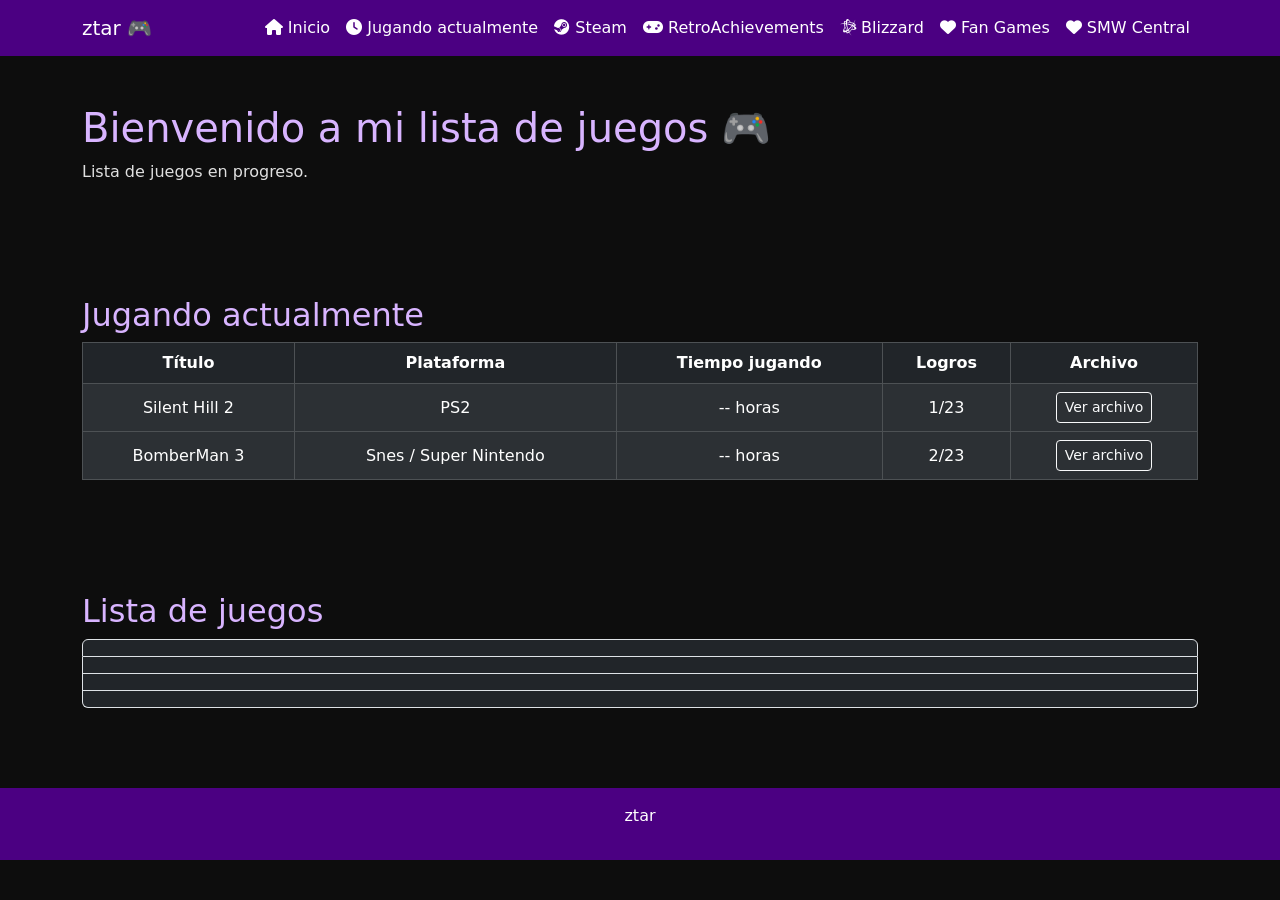
==== pages/jugando.html @ f5d4cd89 "Add files via upload" ====
<!DOCTYPE html>
<html lang="es">
<head>
  <meta charset="UTF-8">
  <meta name="viewport" content="width=device-width, initial-scale=1.0">
  <title>ztar</title>
  <!-- Bootstrap CSS -->
  <link href="https://cdn.jsdelivr.net/npm/bootstrap@5.3.2/dist/css/bootstrap.min.css" rel="stylesheet">
  <!-- Tu CSS -->
  <link rel="stylesheet" href="../css/style.css">
  <link rel="stylesheet" href="https://cdnjs.cloudflare.com/ajax/libs/font-awesome/6.4.0/css/all.min.css">
</head>
<body>

  <!-- Navbar -->
  <nav class="navbar navbar-expand-lg">
    <div class="container">
      <a class="navbar-brand text-white" href="../index.html">ztar 🎮</a>
      <button class="navbar-toggler bg-light" type="button" data-bs-toggle="collapse" data-bs-target="#navbarNav">
        <span class="navbar-toggler-icon"></span>
      </button>
      <div class="collapse navbar-collapse" id="navbarNav">
        <ul class="navbar-nav ms-auto">
          <li class="nav-item"><a class="nav-link" href="../index.html"><i class="fa-solid fa-house"></i> Inicio</a></li>
          <li class="nav-item"><a class="nav-link" href="./jugando.html"><i class="fa-solid fa-clock"></i> Jugando actualmente</a></li>
          <li class="nav-item"><a class="nav-link" href="./steam.html"><i class="fa-brands fa-steam"></i> Steam</a></li>
          <li class="nav-item"><a class="nav-link" href="./ra.html"><i class="fa-solid fa-gamepad"></i> RetroAchievements</a></li>
          <li class="nav-item"><a class="nav-link" href="./blizzard.html"><i class="fa-brands fa-battle-net"></i> Blizzard</a></li>
          <li class="nav-item"><a class="nav-link" href="./fanGames.html"><i class="fa-sharp fa-solid fa-heart"></i> Fan Games</a></li>
          <li class="nav-item"><a class="nav-link" href="./swmCentral.html"><i class="fa-sharp fa-solid fa-heart"></i> SMW Central</a></li>
        </ul>
      </div>
    </div>
  </nav>
  <!-- Sección Inicio -->
  <section id="inicio" class="container py-5">
    <h1>Bienvenido a mi lista de juegos 🎮</h1>
    <p>Lista de juegos en progreso.</p>
  </section>

  <!-- Sección Jugando actualmente -->
  <section id="jugando" class="container py-5">
    <h2>Jugando actualmente</h2>
    <div class="table-responsive">
      <table class="table table-dark table-striped table-bordered text-center align-middle">
        <thead>
          <tr>
            <th>Título</th>
            <th>Plataforma</th>
            <th>Tiempo jugando</th>
            <th>Logros</th>
            <th>Archivo</th>
          </tr>
        </thead>
        <tbody>
          <tr>
            <td>Silent Hill 2</td>
            <td>PS2</td>
            <td>-- horas</td>
            <td>1/23</td>
            <td><a href="#" class="btn btn-sm btn-outline-light">Ver archivo</a></td>
          </tr>
          
        </tbody>

        <tbody>
          <tr>
            <td>BomberMan 3</td>
            <td>Snes / Super Nintendo</td>
            <td>-- horas</td>
            <td>2/23</td>
            <td><a href="#" class="btn btn-sm btn-outline-light">Ver archivo</a></td>
          </tr>
          
        </tbody>
      </table>
    </div>
  </section>

  <!-- Sección Lista de juegos -->
  <section id="lista" class="container py-5">
    <h2>Lista de juegos</h2>
    <ul class="list-group">
      <li class="list-group-item bg-dark text-light"></li>
      <li class="list-group-item bg-dark text-light"></li>
      <li class="list-group-item bg-dark text-light"></li>
      <li class="list-group-item bg-dark text-light"></li>
    </ul>
  </section>

  <!-- Footer -->
  <footer>
    <p>ztar</p>
  </footer>

  <!-- Bootstrap JS -->
  <script src="https://cdn.jsdelivr.net/npm/bootstrap@5.3.2/dist/js/bootstrap.bundle.min.js"></script>
</body>
</html>
---- css/style.css ----
body {
  background-color: #0d0d0d; /* Negro */
  color: #e0e0e0;
}

.navbar {
  background-color: #4b0082; /* Morado */
}

.navbar a {
  color: white !important;
}

.navbar a:hover {
  color: #d8b4ff !important; /* Morado claro al pasar */
}

h1, h2 {
  color: #d8b4ff; /* Morado claro */
}

.table thead {
  background-color: #4b0082;
  color: white;
}

.table tbody tr {
  background-color: #1a1a1a;
}

footer {
  background-color: #4b0082;
  color: white;
  padding: 1rem;
  margin-top: 2rem;
  text-align: center;
}

td .estado-jugando{
  background-color: orangered !important;
}
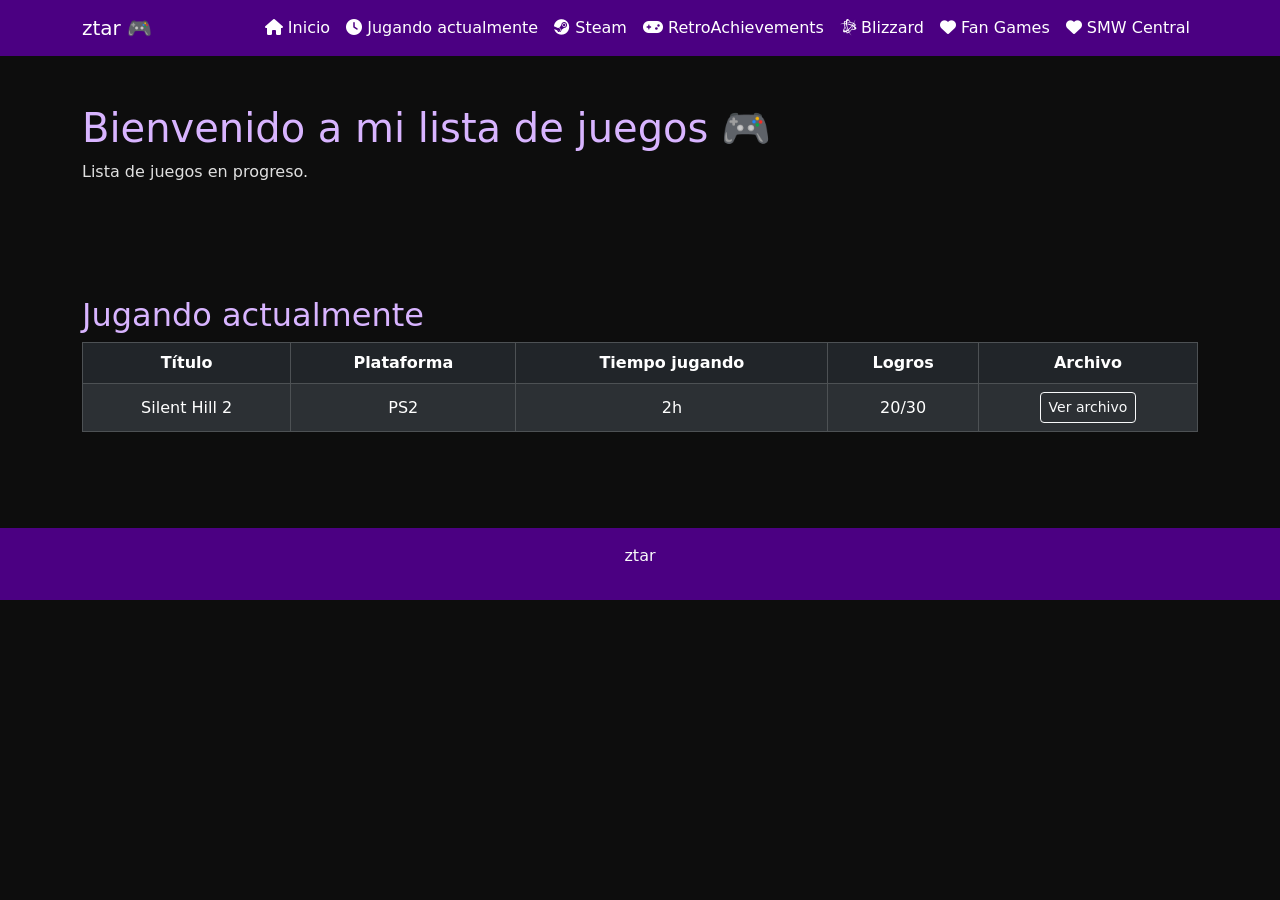
==== commit 0306585f: "Update jugando.html" ====
--- a/pages/jugando.html
+++ b/pages/jugando.html
@@ -4,12 +4,17 @@
   <meta charset="UTF-8">
   <meta name="viewport" content="width=device-width, initial-scale=1.0">
   <title>ztar</title>
+
   <!-- Bootstrap CSS -->
   <link href="https://cdn.jsdelivr.net/npm/bootstrap@5.3.2/dist/css/bootstrap.min.css" rel="stylesheet">
+  
   <!-- Tu CSS -->
   <link rel="stylesheet" href="../css/style.css">
+  
+  <!-- FontAwesome -->
   <link rel="stylesheet" href="https://cdnjs.cloudflare.com/ajax/libs/font-awesome/6.4.0/css/all.min.css">
 </head>
+
 <body>
 
   <!-- Navbar -->
@@ -19,6 +24,7 @@
       <button class="navbar-toggler bg-light" type="button" data-bs-toggle="collapse" data-bs-target="#navbarNav">
         <span class="navbar-toggler-icon"></span>
       </button>
+
       <div class="collapse navbar-collapse" id="navbarNav">
         <ul class="navbar-nav ms-auto">
           <li class="nav-item"><a class="nav-link" href="../index.html"><i class="fa-solid fa-house"></i> Inicio</a></li>
@@ -32,6 +38,7 @@
       </div>
     </div>
   </nav>
+
   <!-- Sección Inicio -->
   <section id="inicio" class="container py-5">
     <h1>Bienvenido a mi lista de juegos 🎮</h1>
@@ -52,48 +59,48 @@
             <th>Archivo</th>
           </tr>
         </thead>
-        <tbody>
-          <tr>
-            <td>Silent Hill 2</td>
-            <td>PS2</td>
-            <td>-- horas</td>
-            <td>1/23</td>
-            <td><a href="#" class="btn btn-sm btn-outline-light">Ver archivo</a></td>
-          </tr>
-          
-        </tbody>
-
-        <tbody>
-          <tr>
-            <td>BomberMan 3</td>
-            <td>Snes / Super Nintendo</td>
-            <td>-- horas</td>
-            <td>2/23</td>
-            <td><a href="#" class="btn btn-sm btn-outline-light">Ver archivo</a></td>
-          </tr>
-          
+        <tbody id="tabla-juegos">
+          <!-- Se llena con JSON -->
         </tbody>
       </table>
     </div>
   </section>
 
-  <!-- Sección Lista de juegos -->
-  <section id="lista" class="container py-5">
-    <h2>Lista de juegos</h2>
-    <ul class="list-group">
-      <li class="list-group-item bg-dark text-light"></li>
-      <li class="list-group-item bg-dark text-light"></li>
-      <li class="list-group-item bg-dark text-light"></li>
-      <li class="list-group-item bg-dark text-light"></li>
-    </ul>
-  </section>
-
   <!-- Footer -->
-  <footer>
+  <footer class="text-center text-light py-3">
     <p>ztar</p>
   </footer>
 
   <!-- Bootstrap JS -->
   <script src="https://cdn.jsdelivr.net/npm/bootstrap@5.3.2/dist/js/bootstrap.bundle.min.js"></script>
+
+  <!-- Script para llenar la tabla desde JSON -->
+  <script>
+    fetch('../data/jugando.json') // Ajusta ruta si es necesario
+      .then(response => response.json())
+      .then(data => {
+        const tabla = document.getElementById('tabla-juegos');
+
+        data.forEach(juego => {
+          const fila = document.createElement('tr');
+
+          fila.innerHTML = `
+            <td>${juego.titulo}</td>
+            <td>${juego.plataforma}</td>
+            <td>${juego.tiempo}</td>
+            <td>${juego.logros}</td>
+            <td>
+              <a href="${juego.archivo}" class="btn btn-sm btn-outline-light">
+                Ver archivo
+              </a>
+            </td>
+          `;
+
+          tabla.appendChild(fila);
+        });
+      })
+      .catch(error => console.error('Error cargando JSON:', error));
+  </script>
+
 </body>
 </html>
